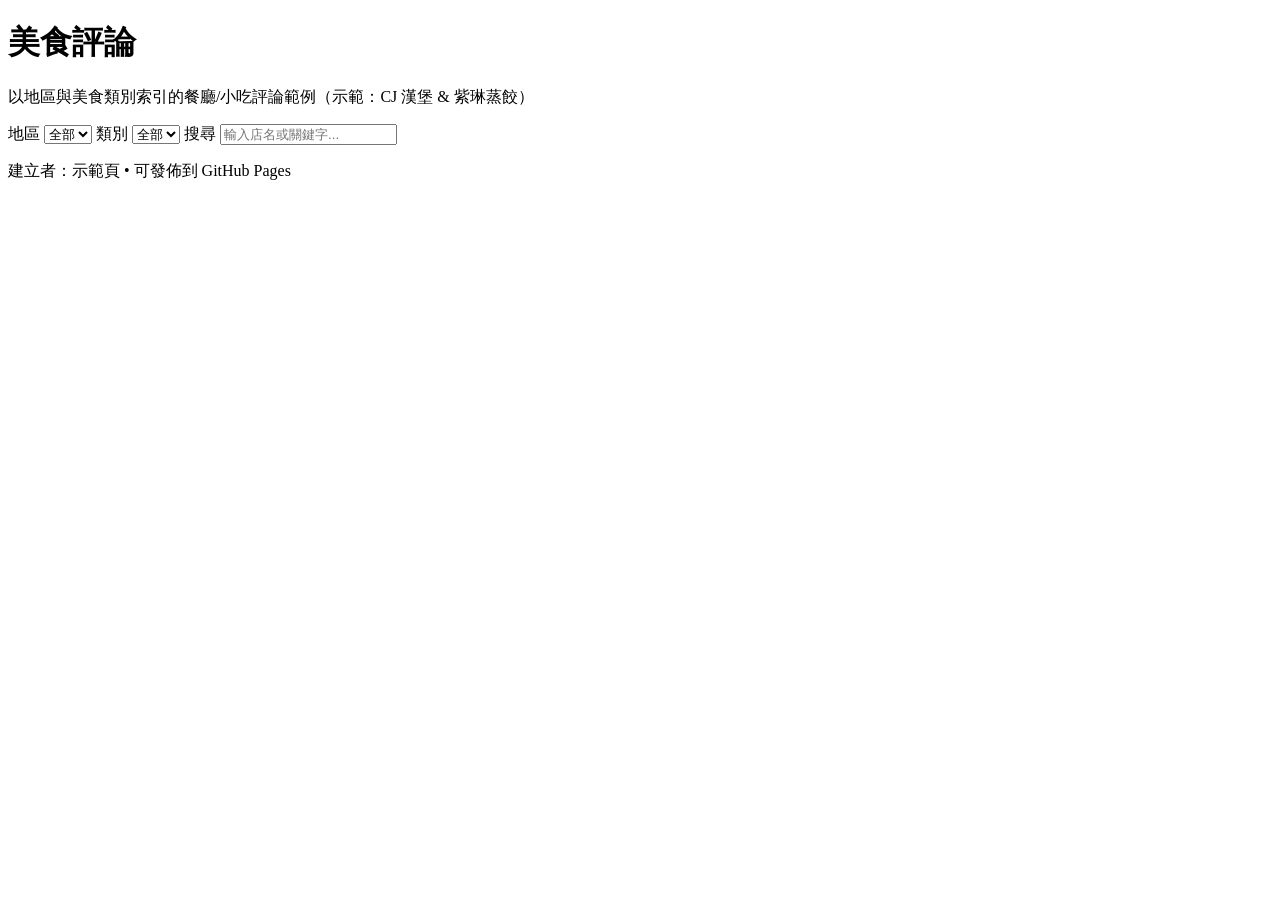
==== index.html @ 6efce71d "Add files via upload" ====
<!doctype html>
<html lang="zh-Hant">
<head>
  <meta charset="utf-8" />
  <meta name="viewport" content="width=device-width,initial-scale=1" />
  <title>美食評論 — Food Reviews</title>
  <link rel="stylesheet" href="css/style.css">
</head>
<body>
  <header class="site-header">
    <h1>美食評論</h1>
    <p class="lead">以地區與美食類別索引的餐廳/小吃評論範例（示範：CJ 漢堡 &amp; 紫琳蒸餃）</p>
  </header>

  <main class="container">
    <section class="controls">
      <label>地區
        <select id="regionFilter">
          <option value="all">全部</option>
        </select>
      </label>

      <label>類別
        <select id="categoryFilter">
          <option value="all">全部</option>
        </select>
      </label>

      <label>搜尋
        <input id="searchInput" type="search" placeholder="輸入店名或關鍵字...">
      </label>
    </section>

    <section id="reviews" class="grid"></section>
  </main>

  <footer class="site-footer">
    <p>建立者：示範頁 • 可發佈到 GitHub Pages</p>
  </footer>

  <script src="js/main.js"></script>
</body>
</html>
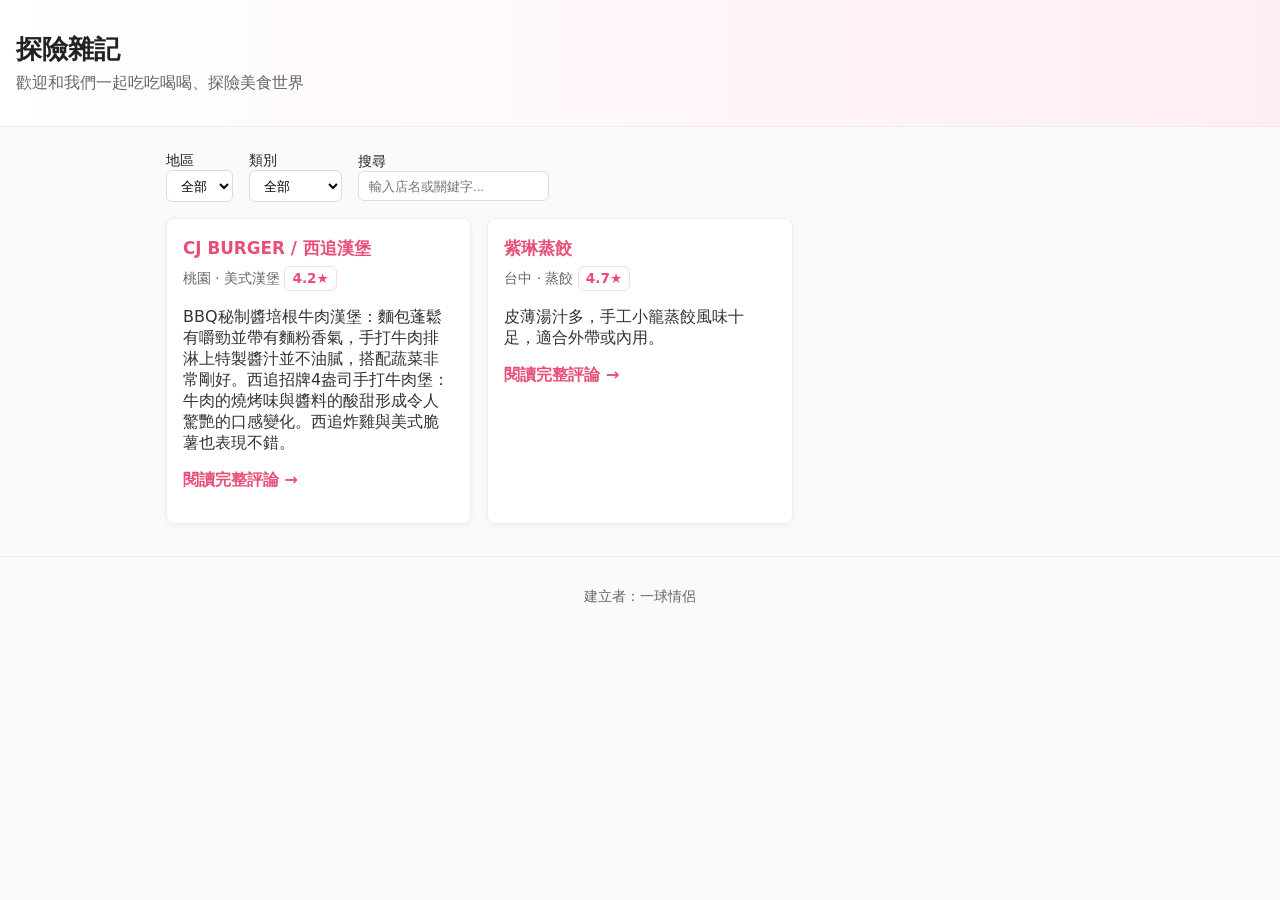
==== commit ce7d07af: "Update index.html" ====
--- a/index.html
+++ b/index.html
@@ -3,13 +3,13 @@
 <head>
   <meta charset="utf-8" />
   <meta name="viewport" content="width=device-width,initial-scale=1" />
-  <title>美食評論 — Food Reviews</title>
+  <title>一球情侶的美食探險 — Food Reviews</title>
   <link rel="stylesheet" href="css/style.css">
 </head>
 <body>
   <header class="site-header">
-    <h1>美食評論</h1>
-    <p class="lead">以地區與美食類別索引的餐廳/小吃評論範例（示範：CJ 漢堡 &amp; 紫琳蒸餃）</p>
+    <h1>探險雜記</h1>
+    <p class="lead">歡迎和我們一起吃吃喝喝、探險美食世界</p>
   </header>
 
   <main class="container">
@@ -35,9 +35,10 @@
   </main>
 
   <footer class="site-footer">
-    <p>建立者：示範頁 • 可發佈到 GitHub Pages</p>
+    <p>建立者：一球情侶</p>
   </footer>
 
   <script src="js/main.js"></script>
 </body>
 </html>
+
--- a/css/style.css
+++ b/css/style.css
@@ -0,0 +1,22 @@
+:root{
+  --bg:#fafafa; --card:#fff; --accent:#e94e77; --muted:#666;
+}
+*{box-sizing:border-box}
+body{font-family:Segoe UI, Roboto, 'Noto Sans TC', system-ui, -apple-system, sans-serif;background:var(--bg);color:#222;margin:0}
+.site-header{background:linear-gradient(90deg,#fff 0,#ffeef1 100%);padding:2rem 1rem;border-bottom:1px solid #eee}
+.site-header h1{margin:0;font-size:1.6rem}
+.lead{margin:.4rem 0 0;color:var(--muted)}
+.container{max-width:980px;margin:1.5rem auto;padding:0 1rem}
+.controls{display:flex;gap:1rem;flex-wrap:wrap;margin-bottom:1rem;align-items:center}
+.controls label{display:flex;flex-direction:column;font-size:.9rem}
+.controls select,.controls input{padding:.4rem .6rem;border:1px solid #ddd;border-radius:6px;background:#fff}
+.grid{display:grid;grid-template-columns:repeat(auto-fill,minmax(240px,1fr));gap:1rem}
+.card{background:var(--card);border-radius:8px;padding:1rem;box-shadow:0 2px 6px rgba(0,0,0,0.04);border:1px solid #eee}
+.card h3{margin:.1rem 0 .4rem;font-size:1.05rem}
+.meta{font-size:.85rem;color:var(--muted);margin-bottom:.6rem}
+.excerpt{color:#333;margin-bottom:.8rem}
+.rating{display:inline-block;background:#fff;border:1px solid #ffd7de;color:var(--accent);padding:.2rem .45rem;border-radius:6px;font-weight:600}
+.card a{color:var(--accent);text-decoration:none;font-weight:600}
+.site-footer{text-align:center;padding:1rem;color:var(--muted);font-size:.9rem;border-top:1px solid #eee;margin-top:2rem}
+
+@media (max-width:520px){.controls{flex-direction:column;align-items:stretch}}
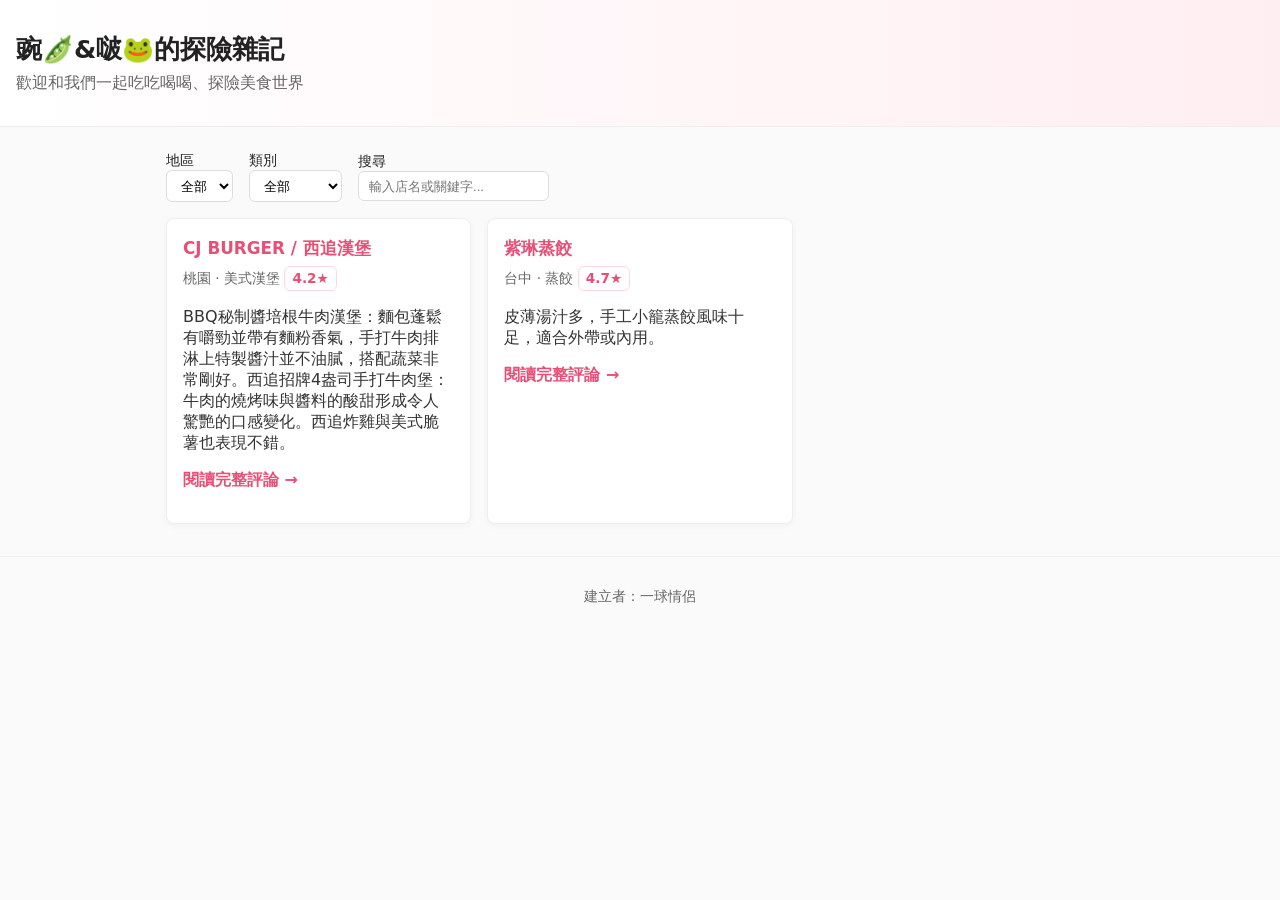
==== commit f760a2cf: "Update index.html" ====
--- a/index.html
+++ b/index.html
@@ -8,7 +8,7 @@
 </head>
 <body>
   <header class="site-header">
-    <h1>探險雜記</h1>
+    <h1>豌🫛&啵🐸的探險雜記</h1>
     <p class="lead">歡迎和我們一起吃吃喝喝、探險美食世界</p>
   </header>
 
@@ -42,3 +42,4 @@
 </body>
 </html>
 
+
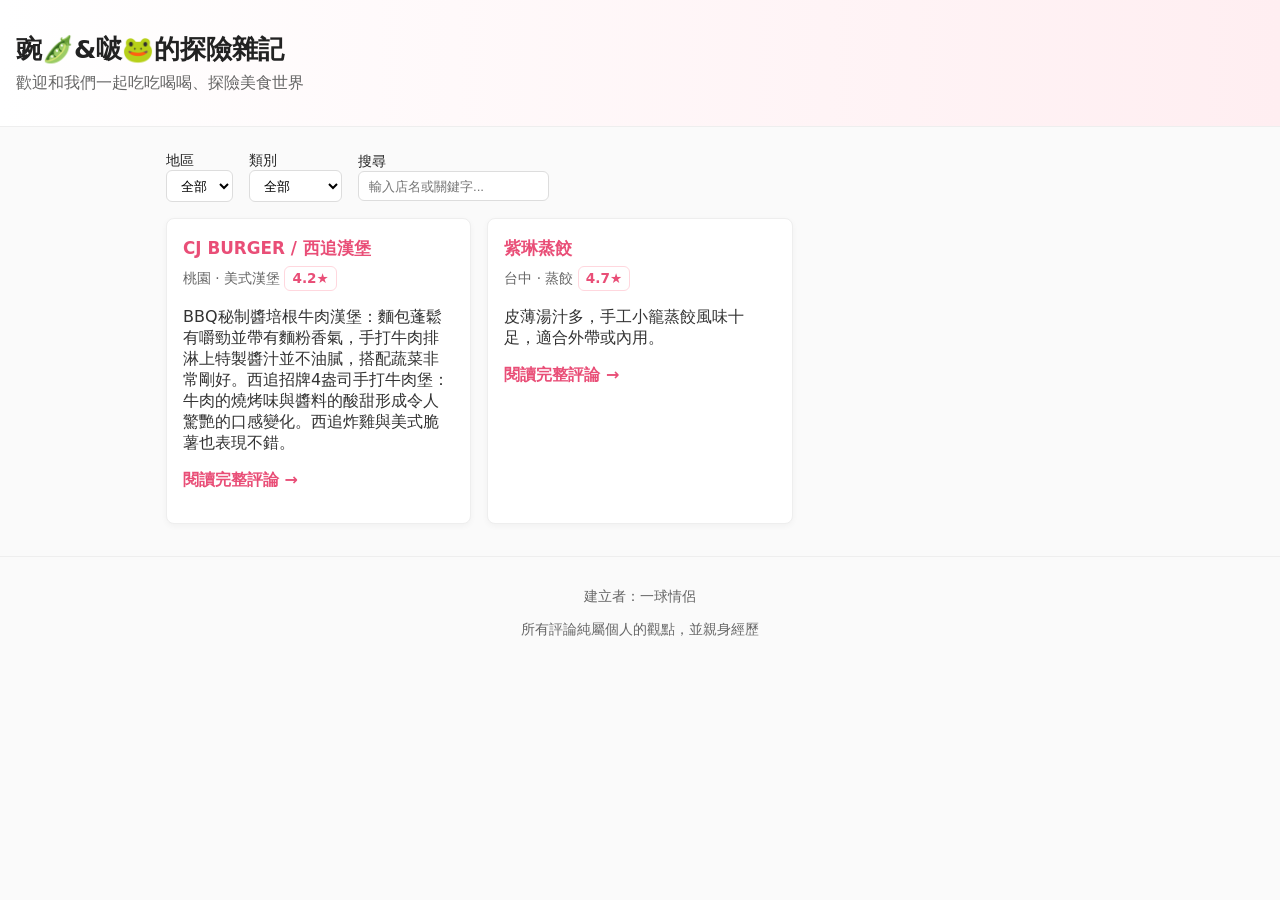
==== commit 69921ba5: "Update index.html" ====
--- a/index.html
+++ b/index.html
@@ -36,6 +36,7 @@
 
   <footer class="site-footer">
     <p>建立者：一球情侶</p>
+    <p>所有評論純屬個人的觀點，並親身經歷</p>
   </footer>
 
   <script src="js/main.js"></script>
@@ -43,3 +44,4 @@
 </html>
 
 
+
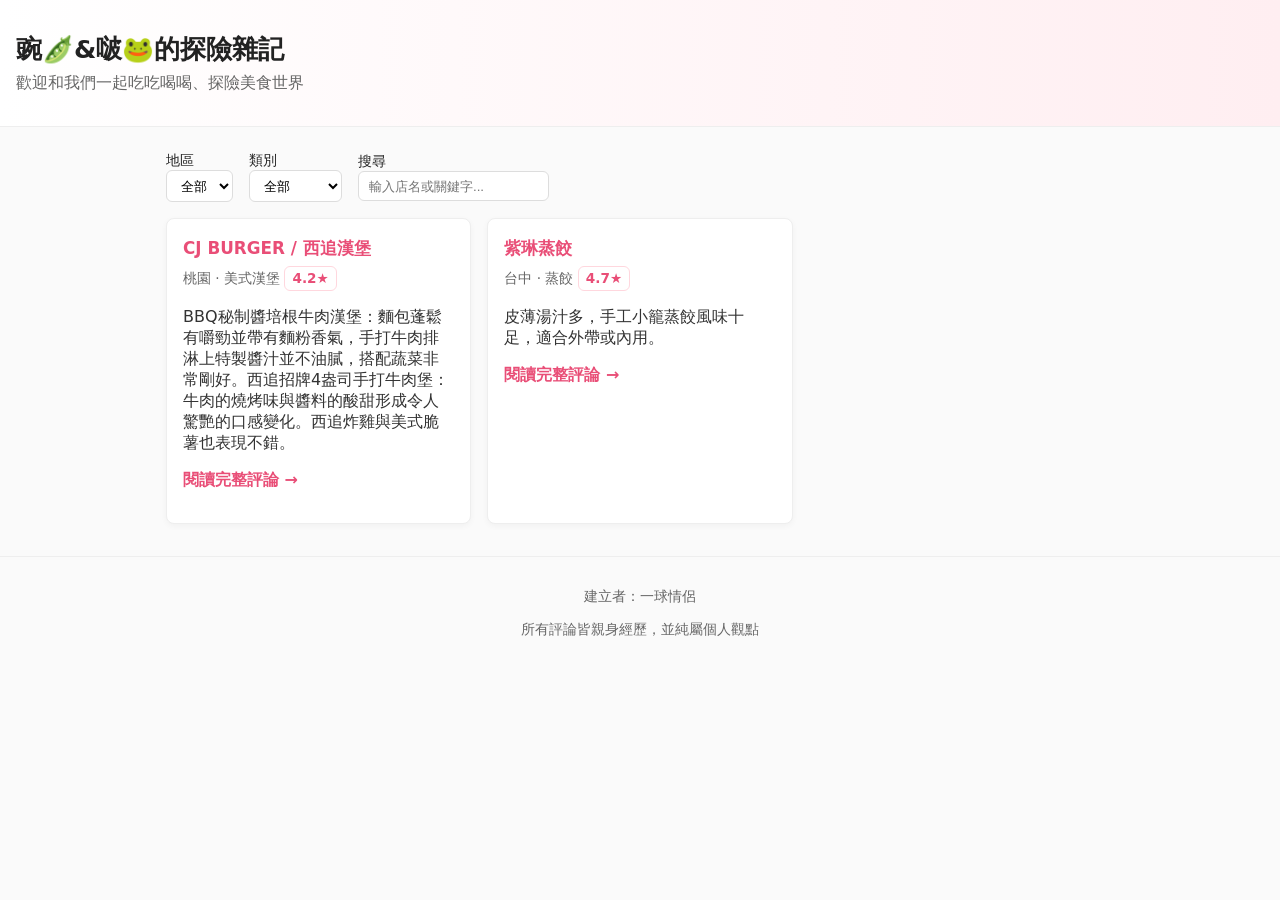
==== commit 518e61d5: "Update index.html" ====
--- a/index.html
+++ b/index.html
@@ -36,7 +36,7 @@
 
   <footer class="site-footer">
     <p>建立者：一球情侶</p>
-    <p>所有評論純屬個人的觀點，並親身經歷</p>
+    <p>所有評論皆親身經歷，並純屬個人觀點</p>
   </footer>
 
   <script src="js/main.js"></script>
@@ -45,3 +45,4 @@
 
 
 
+
